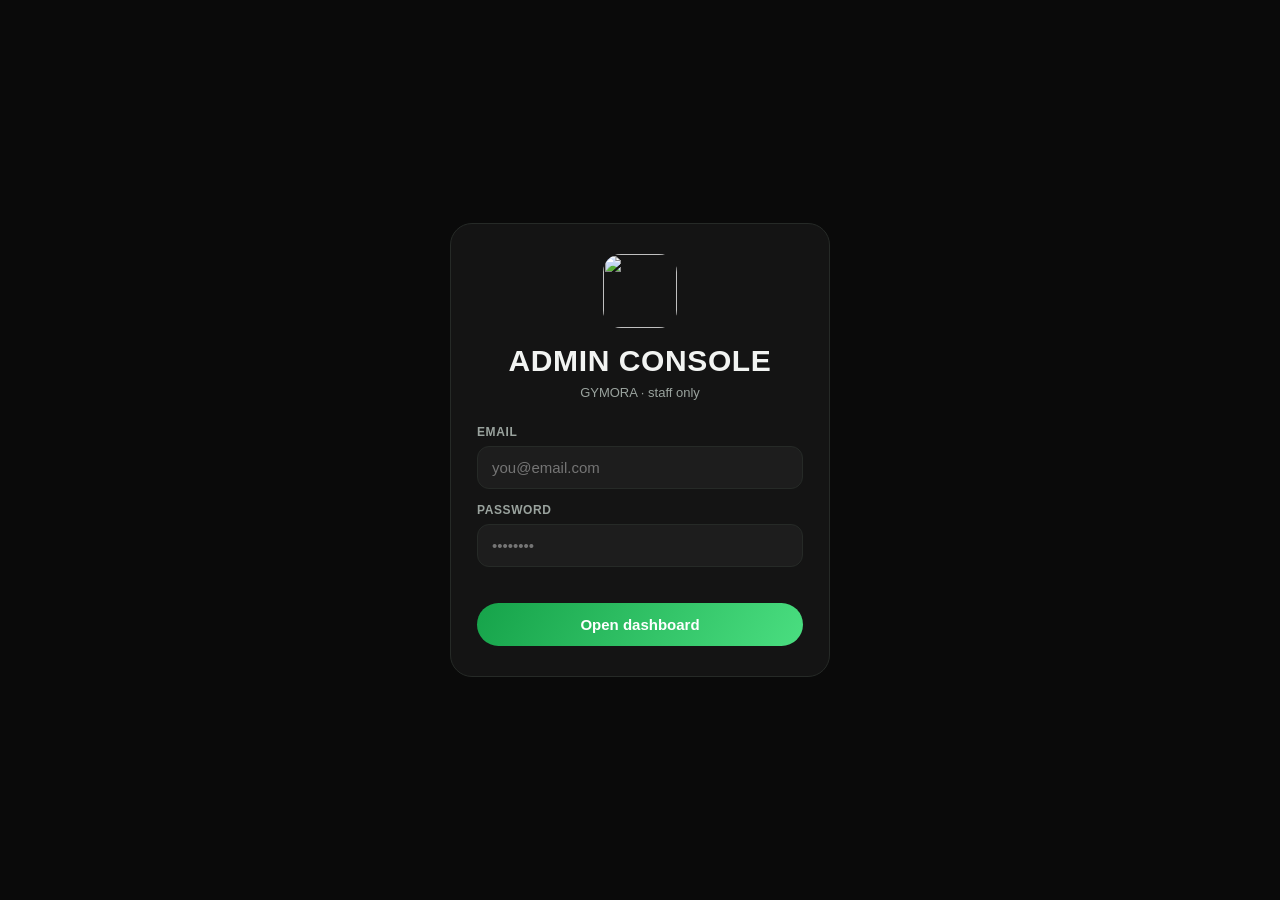
==== admin.html @ 9c0dd531 "Standalone admin console at /admin - New admin.html: dedicated login (email + password, admin accoun" ====
<!DOCTYPE html>
<html lang="en" dir="ltr">
<head>
  <meta charset="UTF-8" />
  <meta name="viewport" content="width=device-width, initial-scale=1.0, viewport-fit=cover" />
  <title>GYMORA — Admin</title>
  <meta name="theme-color" content="#0a0a0a" />
  <link rel="icon" type="image/png" href="icon-192.png" />
  <style>
    @font-face { font-family: "Barlow Condensed"; src: url("fonts/BarlowCondensed-Bold.ttf") format("truetype"); font-weight: 700; font-display: swap; }
    @font-face { font-family: "Barlow Condensed"; src: url("fonts/BarlowCondensed-SemiBold.ttf") format("truetype"); font-weight: 600; font-display: swap; }
    :root { color-scheme: dark; --accent: #22c55e; --bg: #0a0a0a; --surface: #141414; --surface-2: #1d1d1d; --text: #f2f4f2; --muted: #9aa39e; --border: #262a27; }
    * { box-sizing: border-box; margin: 0; padding: 0; }
    body { font-family: -apple-system, "Segoe UI", Roboto, Arial, sans-serif; background: var(--bg); color: var(--text); line-height: 1.5; }
    h1, h2, .brand-name, .tile .n { font-family: "Barlow Condensed", sans-serif; text-transform: uppercase; letter-spacing: .02em; }
    button { font-family: inherit; cursor: pointer; }

    /* ---- login ---- */
    #login { min-height: 100dvh; display: grid; place-items: center; padding: 20px; }
    .login-card { width: 100%; max-width: 380px; background: var(--surface); border: 1px solid var(--border); border-radius: 22px; padding: 30px 26px; text-align: center; }
    .login-card img { width: 74px; height: 74px; border-radius: 18px; margin-bottom: 10px; }
    .login-card h1 { font-size: 30px; font-weight: 700; }
    .login-card .sub { color: var(--muted); font-size: 13px; margin-bottom: 20px; }
    .login-card label { display: block; text-align: start; font-size: 12px; font-weight: 700; color: var(--muted); text-transform: uppercase; letter-spacing: .05em; margin: 12px 0 5px; }
    .login-card input { width: 100%; padding: 12px 14px; border-radius: 12px; border: 1px solid var(--border); background: var(--surface-2); color: var(--text); font-size: 15px; outline: none; }
    .login-card input:focus { border-color: var(--accent); }
    .err { color: #f87171; font-size: 13px; min-height: 18px; margin-top: 10px; }
    .btn { width: 100%; margin-top: 8px; padding: 13px; border: none; border-radius: 999px; background: linear-gradient(120deg, #16a34a, #4ade80); color: #fff; font-weight: 800; font-size: 15px; }
    .btn:active { transform: scale(.97); }

    /* ---- dashboard shell ---- */
    #dash { display: none; min-height: 100dvh; }
    .top { position: sticky; top: 0; z-index: 5; display: flex; align-items: center; gap: 12px; padding: 12px 18px; background: color-mix(in srgb, var(--surface) 85%, transparent); backdrop-filter: blur(14px); border-bottom: 1px solid var(--border); }
    .top img { width: 38px; height: 38px; border-radius: 10px; }
    .brand-name { font-size: 21px; font-weight: 700; letter-spacing: .08em; }
    .brand-name small { color: var(--accent); font-size: 13px; letter-spacing: .12em; margin-inline-start: 8px; }
    .top .who { margin-inline-start: auto; color: var(--muted); font-size: 13px; }
    .top .out { border: 1px solid var(--border); background: var(--surface-2); color: var(--text); border-radius: 999px; padding: 7px 14px; font-size: 13px; font-weight: 700; }
    .wrap { max-width: 1100px; margin: 0 auto; padding: 22px 18px 60px; }
    .src { font-size: 12px; color: var(--muted); margin-bottom: 16px; }
    .src b { color: var(--accent); }

    .tiles { display: grid; grid-template-columns: repeat(auto-fit, minmax(150px, 1fr)); gap: 12px; margin-bottom: 26px; }
    .tile { background: var(--surface); border: 1px solid var(--border); border-radius: 18px; padding: 16px; }
    .tile .n { font-size: 34px; font-weight: 700; color: var(--accent); line-height: 1.05; }
    .tile .l { font-size: 11.5px; color: var(--muted); text-transform: uppercase; letter-spacing: .06em; margin-top: 4px; }

    h2 { font-size: 22px; margin: 26px 0 12px; }
    .tablewrap { overflow-x: auto; border: 1px solid var(--border); border-radius: 16px; background: var(--surface); }
    table { width: 100%; border-collapse: collapse; font-size: 13.5px; min-width: 720px; }
    th, td { text-align: start; padding: 11px 14px; border-bottom: 1px solid var(--border); white-space: nowrap; }
    th { color: var(--muted); font-size: 11px; text-transform: uppercase; letter-spacing: .06em; }
    tr:last-child td { border-bottom: none; }
    .pill { display: inline-block; padding: 2px 10px; border-radius: 999px; font-size: 11.5px; font-weight: 700; }
    .pill.ok { background: color-mix(in srgb, var(--accent) 18%, transparent); color: var(--accent); }
    .pill.bad { background: rgba(244, 63, 94, .15); color: #f87171; }
    .pill.role { background: var(--surface-2); color: var(--text); border: 1px solid var(--border); }
    .act { border: 1px solid var(--border); background: var(--surface-2); color: var(--text); border-radius: 999px; padding: 5px 12px; font-size: 12px; font-weight: 700; margin-inline-end: 6px; }
    .act.danger { color: #f87171; border-color: rgba(244, 63, 94, .35); }
    .bars { display: flex; align-items: flex-end; gap: 8px; height: 90px; padding: 14px; background: var(--surface); border: 1px solid var(--border); border-radius: 16px; }
    .bar { flex: 1; background: linear-gradient(180deg, #4ade80, #16a34a); border-radius: 6px 6px 2px 2px; min-height: 3px; }
    .bar-l { text-align: center; font-size: 10px; color: var(--muted); margin-top: 4px; }
    .note { color: var(--muted); font-size: 13px; padding: 14px; }
  </style>
</head>
<body>

  <!-- ============ LOGIN ============ -->
  <section id="login">
    <form class="login-card" id="loginForm">
      <img src="logo-mark.png" alt="" />
      <h1>Admin Console</h1>
      <div class="sub">GYMORA · staff only</div>
      <label>Email</label>
      <input id="aEmail" type="email" autocomplete="username" placeholder="you@email.com" required />
      <label>Password</label>
      <input id="aPw" type="password" autocomplete="current-password" placeholder="••••••••" required />
      <div class="err" id="aErr"></div>
      <button class="btn" type="submit">Open dashboard</button>
    </form>
  </section>

  <!-- ============ DASHBOARD ============ -->
  <section id="dash">
    <header class="top">
      <img src="logo-mark.png" alt="" />
      <div class="brand-name">GYMORA <small>ADMIN</small></div>
      <div class="who" id="who"></div>
      <button class="out" id="signOut">Sign out</button>
    </header>
    <div class="wrap">
      <div class="src" id="srcNote"></div>
      <div class="tiles" id="tiles"></div>

      <h2>This week's check-ins</h2>
      <div class="bars" id="bars"></div>
      <div style="display:flex;gap:8px;padding:0 14px" id="barLabels"></div>

      <h2>Members</h2>
      <div class="tablewrap"><table id="usersTable"></table></div>

      <h2>Gyms</h2>
      <div class="tablewrap"><table id="gymsTable"></table></div>
    </div>
  </section>

  <script src="data.js"></script>
  <script>
  (function () {
    const API = "/api";
    const obf = (pw) => btoa(unescape(encodeURIComponent(pw)));
    const $ = (s) => document.querySelector(s);
    const esc = (s) => String(s == null ? "" : s).replace(/[&<>"']/g, c => ({ "&": "&amp;", "<": "&lt;", ">": "&gt;", '"': "&quot;", "'": "&#39;" }[c]));
    let mode = null;      // "cloud" | "local"
    let token = null;
    let meEmail = null;
    let rows = [];        // normalized users

    /* ---------- auth ---------- */
    async function cloudLogin(email, pw) {
      try {
        const r = await fetch(API + "/login", { method: "POST", headers: { "Content-Type": "application/json" }, body: JSON.stringify({ email, password: pw }) });
        if (!r.ok) return null;
        const d = await r.json();
        if (d && d.token && d.profile && d.profile.role === "admin") return d.token;
        return d && d.token ? "not-admin" : null;
      } catch (e) { return null; }
    }
    function localLogin(email, pw) {
      const users = JSON.parse(localStorage.getItem("fj_users") || "[]");
      const u = users.find(x => x.email === email);
      if (u && u.pw === obf(pw) && u.role === "admin") return true;
      if (u && u.pw === obf(pw)) return "not-admin";
      return false;
    }
    $("#loginForm").addEventListener("submit", async (e) => {
      e.preventDefault();
      const email = $("#aEmail").value.trim().toLowerCase(), pw = $("#aPw").value;
      $("#aErr").textContent = "";
      const c = await cloudLogin(email, pw);
      if (c && c !== "not-admin") { mode = "cloud"; token = c; meEmail = email; return open(); }
      const l = localLogin(email, pw);
      if (l === true) { mode = "local"; meEmail = email; return open(); }
      $("#aErr").textContent = (c === "not-admin" || l === "not-admin")
        ? "That account isn't an admin."
        : "Wrong email or password.";
    });
    $("#signOut").addEventListener("click", () => location.reload());

    /* ---------- data ---------- */
    async function loadUsers() {
      if (mode === "cloud") {
        try {
          const r = await fetch(API + "/admin/users", { headers: { Authorization: "Bearer " + token } });
          if (r.ok) { const d = await r.json(); return d.users || []; }
        } catch (e) {}
        mode = "local"; // cloud unreachable → fall back
      }
      return JSON.parse(localStorage.getItem("fj_users") || "[]").map(u => ({
        email: u.email, name: u.name, role: u.role || "user",
        points: u.points || 0, checkins: (u.checkinDates || []).length,
        checkinDates: u.checkinDates || [], banned: !!u.banned, createdAt: u.createdAt,
      }));
    }
    async function setBanned(email, banned) {
      if (mode === "cloud") {
        const r = await fetch(API + "/admin/users", { method: "PUT", headers: { "Content-Type": "application/json", Authorization: "Bearer " + token }, body: JSON.stringify({ email, banned }) });
        if (!r.ok) { alert((await r.json()).error || "Failed"); return; }
      } else {
        const users = JSON.parse(localStorage.getItem("fj_users") || "[]");
        const i = users.findIndex(x => x.email === email);
        if (i >= 0) { users[i].banned = banned; localStorage.setItem("fj_users", JSON.stringify(users)); }
      }
      open();
    }
    async function removeUser(email) {
      if (!confirm("Delete " + email + "? This can't be undone.")) return;
      if (mode === "cloud") {
        const r = await fetch(API + "/admin/users", { method: "DELETE", headers: { "Content-Type": "application/json", Authorization: "Bearer " + token }, body: JSON.stringify({ email }) });
        if (!r.ok) { alert((await r.json()).error || "Failed"); return; }
      } else {
        const users = JSON.parse(localStorage.getItem("fj_users") || "[]").filter(x => x.email !== email);
        localStorage.setItem("fj_users", JSON.stringify(users));
      }
      open();
    }

    /* ---------- render ---------- */
    const fmt = (ts) => ts ? new Date(ts).toLocaleDateString("en-US", { day: "numeric", month: "short", year: "numeric" }) : "—";
    function dayKey(d) { const x = new Date(d); return x.toISOString().slice(0, 10); }

    async function open() {
      $("#login").style.display = "none";
      $("#dash").style.display = "block";
      $("#who").textContent = meEmail;
      rows = await loadUsers();
      $("#srcNote").innerHTML = mode === "cloud"
        ? "Data source: <b>cloud</b> — all registered accounts across devices."
        : "Data source: <b>this device</b> — the backend wasn't reachable, showing accounts stored in this browser.";

      const totalCheckins = rows.reduce((s, u) => s + (u.checkins || 0), 0);
      const totalPoints = rows.reduce((s, u) => s + (u.points || 0), 0);
      const staff = rows.filter(u => u.role !== "user").length;
      $("#tiles").innerHTML = [
        [rows.length, "Total users"],
        [staff, "Staff accounts"],
        [totalCheckins, "Check-ins"],
        [totalPoints, "Points issued"],
        [GYMS.length, "Gyms listed"],
      ].map(([n, l]) => `<div class="tile"><div class="n">${n}</div><div class="l">${l}</div></div>`).join("");

      // last 7 days check-in bars
      const days = [...Array(7)].map((_, i) => dayKey(Date.now() - (6 - i) * 86400000));
      const counts = days.map(d => rows.reduce((s, u) => s + ((u.checkinDates || []).includes(d) ? 1 : 0), 0));
      const max = Math.max(1, ...counts);
      $("#bars").innerHTML = counts.map(c => `<div class="bar" style="height:${Math.round(c / max * 100)}%" title="${c}"></div>`).join("");
      $("#barLabels").innerHTML = days.map(d => `<div class="bar-l" style="flex:1">${new Date(d).toLocaleDateString("en-US", { weekday: "short" })}</div>`).join("");

      $("#usersTable").innerHTML = `
        <tr><th>Name</th><th>Email</th><th>Role</th><th>Points</th><th>Check-ins</th><th>Joined</th><th>Status</th><th></th></tr>` +
        (rows.length ? rows.map(u => `
        <tr>
          <td><b>${esc(u.name)}</b></td><td>${esc(u.email)}</td>
          <td><span class="pill role">${esc(u.role)}</span></td>
          <td>${u.points}</td><td>${u.checkins}</td><td>${fmt(u.createdAt)}</td>
          <td>${u.banned ? '<span class="pill bad">Banned</span>' : '<span class="pill ok">Active</span>'}</td>
          <td>
            ${u.email === meEmail ? "" : `
              <button class="act" data-ban="${esc(u.email)}" data-to="${u.banned ? 0 : 1}">${u.banned ? "Unban" : "Ban"}</button>
              <button class="act danger" data-del="${esc(u.email)}">Delete</button>`}
          </td>
        </tr>`).join("") : `<tr><td colspan="8" class="note">No accounts yet.</td></tr>`);

      $("#gymsTable").innerHTML = `
        <tr><th>Gym</th><th>Area</th><th>Rating</th><th>Reviews</th><th>From /mo</th><th>Access</th></tr>` +
        GYMS.map(g => `
        <tr>
          <td><b>${esc(g.name.en)}</b></td><td>${esc(g.area.en)}</td>
          <td>★ ${g.rating}</td><td>${g.reviews}</td>
          <td>${Math.min(...g.plans.map(p => Math.round(p.priceJOD / p.months)))} JD</td>
          <td>${esc(g.gender)}</td>
        </tr>`).join("");
    }

    document.addEventListener("click", (e) => {
      const ban = e.target.closest("[data-ban]");
      if (ban) return void setBanned(ban.dataset.ban, ban.dataset.to === "1");
      const del = e.target.closest("[data-del]");
      if (del) return void removeUser(del.dataset.del);
    });
  })();
  </script>
</body>
</html>
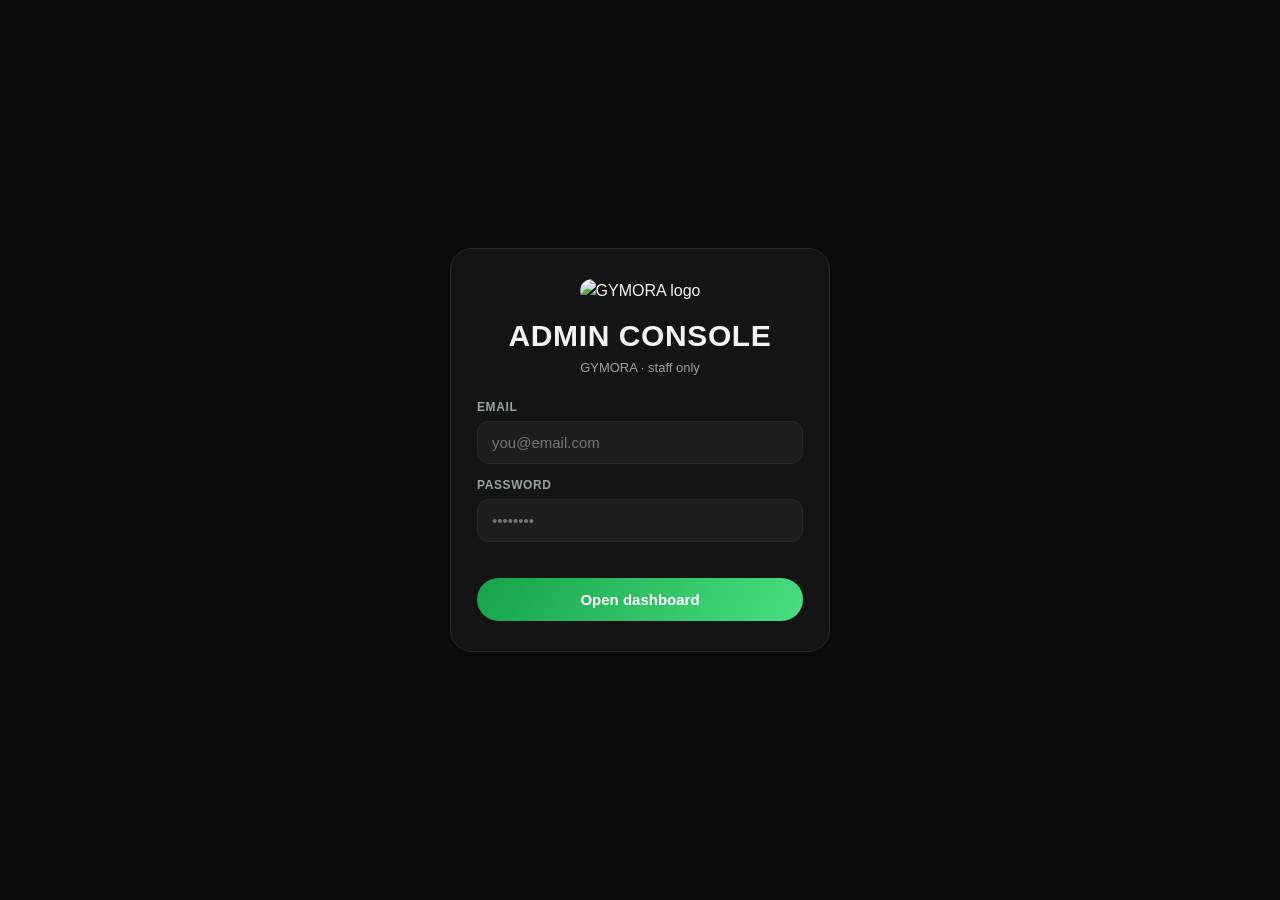
==== commit d0e8fc26: "Compliance sweep: policies, consent, honesty, accessibility, data rights Policies - Legal page now h" ====
--- a/admin.html
+++ b/admin.html
@@ -57,10 +57,100 @@
     .pill.role { background: var(--surface-2); color: var(--text); border: 1px solid var(--border); }
     .act { border: 1px solid var(--border); background: var(--surface-2); color: var(--text); border-radius: 999px; padding: 5px 12px; font-size: 12px; font-weight: 700; margin-inline-end: 6px; }
     .act.danger { color: #f87171; border-color: rgba(244, 63, 94, .35); }
+    .keybar { display: flex; gap: 8px; flex-wrap: wrap; margin-bottom: 4px; }
+    .keybar select { padding: 9px 12px; border-radius: 10px; border: 1px solid var(--border); background: var(--surface-2); color: var(--text); font-size: 14px; outline: none; }
+    .keybar select:focus { border-color: var(--accent); }
+    .keybar .act.primary { background: var(--accent); border-color: var(--accent); color: #fff; }
+    .keycode { font-family: ui-monospace, SFMono-Regular, Consolas, monospace; font-size: 12px; }
     .bars { display: flex; align-items: flex-end; gap: 8px; height: 90px; padding: 14px; background: var(--surface); border: 1px solid var(--border); border-radius: 16px; }
     .bar { flex: 1; background: linear-gradient(180deg, #4ade80, #16a34a); border-radius: 6px 6px 2px 2px; min-height: 3px; }
     .bar-l { text-align: center; font-size: 10px; color: var(--muted); margin-top: 4px; }
     .note { color: var(--muted); font-size: 13px; padding: 14px; }
+
+    /* ---- gym editor overlay ---- */
+    .h-actions { display: flex; align-items: center; gap: 10px; }
+    .h-actions h2 { margin: 26px 0 12px; }
+    .h-actions .act.primary { background: var(--accent); border-color: var(--accent); color: #fff; margin: 14px 0 0; }
+    #editorBack { position: fixed; inset: 0; z-index: 20; background: rgba(0, 0, 0, .65); display: none; overflow-y: auto; padding: 20px 14px 60px; }
+    #editorBack.open { display: block; }
+    .editor { max-width: 760px; margin: 0 auto; background: var(--surface); border: 1px solid var(--border); border-radius: 20px; padding: 22px; }
+    .editor h1 { font-size: 26px; margin-bottom: 14px; }
+    .editor h3 { font-size: 12px; text-transform: uppercase; letter-spacing: .08em; color: var(--accent); margin: 20px 0 8px; }
+    .fgrid { display: grid; grid-template-columns: repeat(auto-fit, minmax(200px, 1fr)); gap: 10px; }
+    .f label { display: block; font-size: 11px; font-weight: 700; color: var(--muted); text-transform: uppercase; letter-spacing: .05em; margin-bottom: 4px; }
+    .f input, .f select { width: 100%; padding: 9px 11px; border-radius: 10px; border: 1px solid var(--border); background: var(--surface-2); color: var(--text); font-size: 14px; outline: none; }
+    .f input:focus { border-color: var(--accent); }
+    .fac-grid { display: grid; grid-template-columns: repeat(auto-fit, minmax(150px, 1fr)); gap: 6px; }
+    .fac { display: flex; align-items: center; gap: 8px; font-size: 13px; background: var(--surface-2); border: 1px solid var(--border); border-radius: 10px; padding: 8px 10px; cursor: pointer; }
+    .fac input { accent-color: var(--accent); }
+    .rowlist .rowitem { display: grid; grid-template-columns: 1fr 1fr 1fr 84px 34px; gap: 8px; margin-bottom: 8px; align-items: center; }
+    .rowlist.two .rowitem { grid-template-columns: 1fr 1fr 34px; }
+    .rowitem input { width: 100%; padding: 8px 10px; border-radius: 10px; border: 1px solid var(--border); background: var(--surface-2); color: var(--text); font-size: 13px; }
+    .rowitem .rm { width: 34px; height: 34px; border-radius: 10px; border: 1px solid rgba(244,63,94,.35); background: none; color: #f87171; font-weight: 800; }
+    .addrow { border: 1px dashed var(--border); background: none; color: var(--accent); border-radius: 10px; padding: 7px 14px; font-size: 12.5px; font-weight: 700; }
+    .editor-foot { display: flex; gap: 10px; justify-content: flex-end; margin-top: 22px; }
+    .editor-foot .btn { width: auto; padding: 12px 26px; margin: 0; }
+    .editor-foot .ghost { background: var(--surface-2); border: 1px solid var(--border); color: var(--text); }
+    .eerr { color: #f87171; font-size: 13px; margin-top: 10px; text-align: end; }
+
+    /* ---- console tabs ---- */
+    .tabs-bar { display: flex; gap: 8px; flex-wrap: wrap; max-width: 1100px; margin: 0 auto; padding: 14px 18px 0; }
+    .tabbtn { border: 1px solid var(--border); background: var(--surface); color: var(--muted); border-radius: 999px; padding: 8px 16px; font-size: 13px; font-weight: 700; }
+    .tabbtn.on { background: var(--accent); border-color: var(--accent); color: #fff; }
+    .act.primary { background: var(--accent); border-color: var(--accent); color: #fff; }
+    .dbcard { display: flex; align-items: center; justify-content: space-between; gap: 14px; flex-wrap: wrap;
+      background: var(--surface); border: 1px solid var(--border); border-radius: 16px; padding: 16px; margin-bottom: 16px; }
+    .dbrow { display: flex; align-items: center; gap: 10px; }
+    .dblbl { font-family: "Barlow Condensed", sans-serif; text-transform: uppercase; letter-spacing: .04em; font-size: 20px; font-weight: 700; }
+    #dbBadge.mongo { background: color-mix(in srgb, var(--accent) 18%, transparent); color: var(--accent); }
+    #dbBadge.blobs { background: rgba(245, 158, 11, .16); color: #f59e0b; }
+
+    /* ---- announcements ---- */
+    .ann-form { display: grid; grid-template-columns: repeat(auto-fit, minmax(220px, 1fr)); gap: 12px; background: var(--surface); border: 1px solid var(--border); border-radius: 16px; padding: 16px; }
+    .ann-form input, .ann-form select, .ann-form textarea { width: 100%; padding: 9px 11px; border-radius: 10px; border: 1px solid var(--border); background: var(--surface-2); color: var(--text); font-size: 14px; font-family: inherit; outline: none; resize: vertical; }
+    .ann-form input:focus, .ann-form textarea:focus { border-color: var(--accent); }
+    .emoji-bar { display: flex; flex-wrap: wrap; gap: 4px; margin-top: 8px; }
+    .emoji-btn { border: 1px solid var(--border); background: var(--surface-2); border-radius: 9px; padding: 4px 7px; font-size: 18px; line-height: 1; cursor: pointer; transition: transform .1s, border-color .1s; }
+    .emoji-btn:hover { transform: scale(1.18); border-color: var(--accent); }
+    .emoji-btn:active { transform: scale(.9); }
+
+    /* ---- design studio ---- */
+    .ds-bar { display: flex; gap: 8px; align-items: center; flex-wrap: wrap; margin-bottom: 10px; }
+    .ds-sep { width: 1px; height: 22px; background: var(--border); }
+    .ds-sel { padding: 6px 10px; border-radius: 999px; border: 1px solid var(--border); background: var(--surface-2); color: var(--text); font-size: 12px; font-weight: 700; outline: none; }
+    .ds-status { font-size: 12.5px; color: var(--muted); margin-bottom: 12px; min-height: 18px; }
+    .ds-stage { display: grid; grid-template-columns: minmax(0, 1fr) 340px; gap: 14px; align-items: start; }
+    .ds-frame-wrap { width: 100%; max-width: 390px; height: 78vh; margin-inline: auto; border: 1px solid var(--border); border-radius: 18px; overflow: hidden; background: #000; transition: max-width .2s; }
+    #dsFrame { width: 100%; height: 100%; border: 0; display: block; }
+    .ds-panel { max-height: 78vh; overflow-y: auto; display: flex; flex-direction: column; gap: 12px; }
+    .ds-card { background: var(--surface); border: 1px solid var(--border); border-radius: 16px; padding: 14px; }
+    .ds-card h3 { font-family: inherit; text-transform: none; letter-spacing: 0; font-size: 14px; margin-bottom: 8px; }
+    .ds-hint { font-size: 12px; color: var(--muted); margin: 4px 0 10px; line-height: 1.45; }
+    .ds-row { display: flex; align-items: center; justify-content: space-between; gap: 10px; font-size: 12.5px; margin-bottom: 9px; }
+    .ds-row.col { flex-direction: column; align-items: stretch; gap: 5px; }
+    .ds-row > span { color: var(--muted); }
+    .ds-row input[type="color"] { width: 40px; height: 28px; border: 1px solid var(--border); border-radius: 8px; background: none; padding: 2px; cursor: pointer; }
+    .ds-row input[type="range"] { width: 150px; accent-color: var(--accent); }
+    .ds-row input[type="checkbox"] { width: 18px; height: 18px; accent-color: var(--accent); }
+    .ds-row input[type="number"], .ds-row select, .ds-row textarea { background: var(--surface-2); border: 1px solid var(--border); color: var(--text); border-radius: 9px; padding: 6px 8px; font-size: 12.5px; font-family: inherit; outline: none; }
+    .ds-row input[type="number"] { width: 72px; }
+    .ds-color, .ds-px { display: flex; align-items: center; gap: 5px; }
+    .ds-px i { font-size: 11px; color: var(--muted); font-style: normal; }
+    .ds-x { border: none; background: none; color: #f87171; font-size: 12px; padding: 0 2px; }
+    .ds-seg { display: flex; gap: 6px; margin-bottom: 8px; }
+    .ds-seg button { flex: 1; border: 1px solid var(--border); background: var(--surface-2); color: var(--muted); border-radius: 10px; padding: 7px 4px; font-size: 12px; font-weight: 700; }
+    .ds-seg button.on { background: var(--accent); border-color: var(--accent); color: #fff; }
+    .ds-presets { display: flex; gap: 8px; margin-bottom: 12px; }
+    .ds-preset { width: 28px; height: 28px; border-radius: 50%; border: 2px solid var(--border); }
+    .ds-sel-info { display: flex; align-items: center; justify-content: space-between; gap: 8px; font-size: 11px; color: var(--muted); margin-bottom: 10px; }
+    .ds-sel-info code { background: var(--surface-2); padding: 3px 7px; border-radius: 6px; max-width: 200px; overflow: hidden; text-overflow: ellipsis; white-space: nowrap; }
+    .ds-count { font-size: 11px; color: var(--muted); margin-top: 8px; }
+    #dsCss { width: 100%; background: var(--surface-2); border: 1px solid var(--border); color: var(--text); border-radius: 10px; padding: 8px; font-family: ui-monospace, Consolas, monospace; font-size: 12px; outline: none; }
+    @media (max-width: 900px) {
+      .ds-stage { grid-template-columns: 1fr; }
+      .ds-frame-wrap { height: 60vh; }
+      .ds-panel { max-height: none; }
+    }
   </style>
 </head>
 <body>
@@ -68,7 +158,7 @@
   <!-- ============ LOGIN ============ -->
   <section id="login">
     <form class="login-card" id="loginForm">
-      <img src="logo-mark.png" alt="" />
+      <img src="logo-mark.png" alt="GYMORA logo" />
       <h1>Admin Console</h1>
       <div class="sub">GYMORA · staff only</div>
       <label>Email</label>
@@ -83,13 +173,35 @@
   <!-- ============ DASHBOARD ============ -->
   <section id="dash">
     <header class="top">
-      <img src="logo-mark.png" alt="" />
+      <img src="logo-mark.png" alt="GYMORA logo" />
       <div class="brand-name">GYMORA <small>ADMIN</small></div>
       <div class="who" id="who"></div>
       <button class="out" id="signOut">Sign out</button>
     </header>
-    <div class="wrap">
+    <nav class="tabs-bar" id="tabsBar">
+      <button class="tabbtn on" data-tab="main">📊 Overview</button>
+      <button class="tabbtn" data-tab="notices">📣 Announcements</button>
+      <button class="tabbtn" data-tab="design">🎨 Design studio</button>
+    </nav>
+
+    <!-- ---- announcements console ---- -->
+    <div class="wrap" id="panelNotices" style="display:none"></div>
+
+    <!-- ---- visual design studio ---- -->
+    <div class="wrap" id="panelDesign" style="display:none;max-width:1400px"></div>
+
+    <div class="wrap" id="panelMain">
       <div class="src" id="srcNote"></div>
+
+      <div class="dbcard" id="dbCard">
+        <div style="min-width:0">
+          <div class="dbrow"><span class="dblbl">Database</span><span class="pill role" id="dbBadge">checking…</span></div>
+          <div class="note" id="dbHint" style="padding:6px 0 0">Where all accounts, messages, tickets and gyms are stored.</div>
+        </div>
+        <button class="act primary" id="migrateBtn" style="display:none;margin:0;white-space:nowrap">⤴ Copy existing data into MongoDB</button>
+      </div>
+      <div class="note" id="migrateMsg" style="display:none;padding:0 0 10px"></div>
+
       <div class="tiles" id="tiles"></div>
 
       <h2>This week's check-ins</h2>
@@ -99,12 +211,99 @@
       <h2>Members</h2>
       <div class="tablewrap"><table id="usersTable"></table></div>
 
-      <h2>Gyms</h2>
+      <h2>Access keys</h2>
+      <div class="note" style="padding:0 0 12px">One-time account keys, AES-128 secured. <b>Gym owner</b> keys can only be generated here; <b>coach</b> and <b>staff</b> keys can also be generated by the gym owner from their dashboard. Send the key to the person once — they enter it when creating their account, and it locks to their email.</div>
+      <div class="keybar">
+        <select id="kRole">
+          <option value="owner">🏢 Gym owner</option>
+          <option value="coach">🧑‍🏫 Coach</option>
+          <option value="staff">🪪 Gym staff</option>
+        </select>
+        <select id="kGym"></select>
+        <button class="act primary" id="kGen" style="margin:0">＋ Generate key</button>
+      </div>
+      <div class="note" id="kMsg" style="padding:10px 0;word-break:break-all"></div>
+      <div class="tablewrap"><table id="keysTable"></table></div>
+
+      <div class="h-actions">
+        <h2>Gyms</h2>
+        <button class="act primary" id="addGym">＋ Add gym</button>
+        <button class="act" id="seedGyms" style="display:none;margin:14px 0 0">Import the 8 sample gyms</button>
+      </div>
+      <div class="note" id="gymNote" style="display:none;padding:0 0 10px"></div>
       <div class="tablewrap"><table id="gymsTable"></table></div>
     </div>
   </section>
 
+  <!-- ============ GYM EDITOR ============ -->
+  <div id="editorBack">
+    <div class="editor">
+      <h1 id="edTitle">Edit gym</h1>
+
+      <h3>Basics</h3>
+      <div class="fgrid">
+        <div class="f"><label>Name (English)</label><input data-f="name.en"></div>
+        <div class="f"><label>Name (Arabic)</label><input data-f="name.ar" dir="rtl"></div>
+        <div class="f"><label>Area (English)</label><input data-f="area.en"></div>
+        <div class="f"><label>Area (Arabic)</label><input data-f="area.ar" dir="rtl"></div>
+        <div class="f"><label>Address (English)</label><input data-f="address.en"></div>
+        <div class="f"><label>Address (Arabic)</label><input data-f="address.ar" dir="rtl"></div>
+        <div class="f"><label>Phone</label><input data-f="phone" placeholder="+9626…"></div>
+        <div class="f"><label>WhatsApp</label><input data-f="whatsapp" placeholder="+9627…"></div>
+        <div class="f"><label>Rating (0–5)</label><input data-f="rating" type="number" step="0.1" min="0" max="5"></div>
+        <div class="f"><label>Reviews count</label><input data-f="reviews" type="number" min="0"></div>
+        <div class="f"><label>Access</label>
+          <select data-f="gender"><option value="mixed">Mixed</option><option value="women">Women only</option><option value="men">Men only</option></select></div>
+        <div class="f"><label>Minimum age</label><input data-f="minAge" type="number" min="10" max="30"></div>
+        <div class="f"><label>Card color</label>
+          <select data-f="gradient"><option value="g-a">Green</option><option value="g-b">Deep green</option><option value="g-c">Teal</option><option value="g-d">Lime</option><option value="g-e">Emerald</option><option value="g-f">Graphite</option></select></div>
+        <div class="f"><label>Open 24/7</label>
+          <select data-f="open247"><option value="">No</option><option value="1">Yes</option></select></div>
+      </div>
+
+      <h3>Location (for GPS check-in)</h3>
+      <div class="fgrid">
+        <div class="f"><label>Latitude</label><input data-f="loc.lat" type="number" step="0.0001" placeholder="31.95"></div>
+        <div class="f"><label>Longitude</label><input data-f="loc.lng" type="number" step="0.0001" placeholder="35.88"></div>
+      </div>
+
+      <h3>Hours</h3>
+      <div class="fgrid">
+        <div class="f"><label>Sat–Thu</label><input data-f="hours.weekdays" placeholder="6:00 AM – 11:00 PM"></div>
+        <div class="f"><label>Friday</label><input data-f="hours.friday" placeholder="10:00 AM – 10:00 PM"></div>
+      </div>
+
+      <h3>Pool</h3>
+      <div class="fgrid">
+        <div class="f"><label>Has a pool</label>
+          <select data-f="pool"><option value="">No</option><option value="1">Yes</option></select></div>
+        <div class="f"><label>Women's hours</label><input data-f="poolHours.women" placeholder="9:00 AM – 1:00 PM"></div>
+        <div class="f"><label>Men's hours</label><input data-f="poolHours.men" placeholder="2:00 PM – 10:00 PM"></div>
+      </div>
+
+      <h3>Facilities</h3>
+      <div class="fac-grid" id="facGrid"></div>
+
+      <h3>Trainers <button class="addrow" id="addTrainer" type="button">＋ add</button></h3>
+      <div class="rowlist" id="trainerRows" data-cols="name,specEn,specAr,price"></div>
+
+      <h3>Membership plans <button class="addrow" id="addPlan" type="button">＋ add</button></h3>
+      <div class="rowlist" id="planRows" data-cols="nameEn,nameAr,months,price"></div>
+
+      <h3>Offers <button class="addrow" id="addOffer" type="button">＋ add</button></h3>
+      <div class="rowlist two" id="offerRows"></div>
+
+      <div class="eerr" id="edErr"></div>
+      <div class="editor-foot">
+        <button class="btn ghost" id="edCancel" type="button">Cancel</button>
+        <button class="btn" id="edSave" type="button">Save gym</button>
+      </div>
+    </div>
+  </div>
+
   <script src="data.js"></script>
+  <script src="keys.js"></script>
+  <script src="admin-studio.js"></script>
   <script>
   (function () {
     const API = "/api";
@@ -173,26 +372,85 @@
       }
       open();
     }
-    async function removeUser(email) {
+    async function removeUser(email, btn) {
       if (!confirm("Delete " + email + "? This can't be undone.")) return;
+      // Instant feedback: hide the row right away and update the count,
+      // then delete on the server in the background. If the server
+      // refuses (e.g. "can't delete yourself") we put the row back.
+      const row = btn ? btn.closest("tr") : null;
+      const tile = document.querySelector("#tiles .tile .n");
+      if (row) row.style.display = "none";
+      if (tile) tile.textContent = Math.max(0, rows.length - 1);
+      const restore = (msg) => { if (row) row.style.display = ""; if (tile) tile.textContent = rows.length; if (msg) alert(msg); };
+
       if (mode === "cloud") {
-        const r = await fetch(API + "/admin/users", { method: "DELETE", headers: { "Content-Type": "application/json", Authorization: "Bearer " + token }, body: JSON.stringify({ email }) });
-        if (!r.ok) { alert((await r.json()).error || "Failed"); return; }
+        let r;
+        try {
+          r = await fetch(API + "/admin/users", { method: "DELETE", headers: { "Content-Type": "application/json", Authorization: "Bearer " + token }, body: JSON.stringify({ email }) });
+        } catch (e) { return restore("Couldn't reach the server — the account was not deleted."); }
+        if (!r.ok) { const d = await r.json().catch(() => ({})); return restore(d.error || "Delete failed."); }
       } else {
         const users = JSON.parse(localStorage.getItem("fj_users") || "[]").filter(x => x.email !== email);
         localStorage.setItem("fj_users", JSON.stringify(users));
       }
-      open();
+      // gone for good — drop it from the row and remove the element, no full reload
+      rows = rows.filter(x => x.email !== email);
+      if (row) row.remove();
+      if (tile) tile.textContent = rows.length;
     }
 
     /* ---------- render ---------- */
     const fmt = (ts) => ts ? new Date(ts).toLocaleDateString("en-US", { day: "numeric", month: "short", year: "numeric" }) : "—";
     function dayKey(d) { const x = new Date(d); return x.toISOString().slice(0, 10); }
+
+    /* ---------- console tabs ---------- */
+    $("#tabsBar").addEventListener("click", (e) => {
+      const b = e.target.closest("[data-tab]");
+      if (!b) return;
+      document.querySelectorAll(".tabbtn").forEach(x => x.classList.toggle("on", x === b));
+      $("#panelMain").style.display = b.dataset.tab === "main" ? "block" : "none";
+      $("#panelNotices").style.display = b.dataset.tab === "notices" ? "block" : "none";
+      $("#panelDesign").style.display = b.dataset.tab === "design" ? "block" : "none";
+      if (window.AdminStudio) AdminStudio.mount({ token, mode, email: meEmail });
+    });
+
+    /* ---------- database status + one-time migration ---------- */
+    async function refreshDbStatus() {
+      const badge = $("#dbBadge"), hint = $("#dbHint"), btn = $("#migrateBtn");
+      let storage = null;
+      try { const r = await fetch(API + "/health"); if (r.ok) storage = (await r.json()).storage; } catch (e) {}
+      if (storage === "mongodb") {
+        badge.textContent = "MongoDB"; badge.className = "pill role mongo";
+        hint.innerHTML = "Running on your MongoDB database. ✅";
+        if (mode === "cloud") btn.style.display = "";
+      } else if (storage === "netlify-blobs") {
+        badge.textContent = "Netlify Blobs (built-in)"; badge.className = "pill role blobs";
+        hint.innerHTML = "Set <b>MONGODB_URI</b> in Netlify and redeploy to switch to MongoDB.";
+        btn.style.display = "none";
+      } else {
+        badge.textContent = "unknown"; badge.className = "pill role";
+        hint.textContent = "Couldn't reach the backend.";
+        btn.style.display = "none";
+      }
+    }
+    $("#migrateBtn").addEventListener("click", async () => {
+      if (!confirm("Copy every account, message, ticket, gym and setting from the old storage into MongoDB? Safe to run more than once.")) return;
+      const msg = $("#migrateMsg");
+      msg.style.display = "block"; msg.textContent = "Copying…";
+      try {
+        const r = await fetch(API + "/admin/migrate", { method: "POST", headers: { "Content-Type": "application/json", Authorization: "Bearer " + token }, body: "{}" });
+        const d = await r.json();
+        if (!r.ok) { msg.textContent = d.error || "Migration failed."; return; }
+        const lines = Object.entries(d.copied || {}).map(([k, v]) => `${k.replace("gymora-", "")}: ${v}`).join(" · ");
+        msg.innerHTML = "✅ Copied into MongoDB — " + lines;
+      } catch (e) { msg.textContent = "Migration failed — is the backend reachable?"; }
+    });
 
     async function open() {
       $("#login").style.display = "none";
       $("#dash").style.display = "block";
       $("#who").textContent = meEmail;
+      refreshDbStatus();
       rows = await loadUsers();
       $("#srcNote").innerHTML = mode === "cloud"
         ? "Data source: <b>cloud</b> — all registered accounts across devices."
@@ -231,22 +489,227 @@
           </td>
         </tr>`).join("") : `<tr><td colspan="8" class="note">No accounts yet.</td></tr>`);
 
+      await renderGyms();
+    }
+
+    /* ---------- gyms: cloud list + editor ---------- */
+    let gymList = [];
+    let cloudGyms = false;
+    async function fetchGyms() {
+      try {
+        const r = await fetch(API + "/gyms");
+        if (r.ok) { const d = await r.json(); cloudGyms = true; return d.gyms || []; }
+      } catch (e) {}
+      cloudGyms = false;
+      return GYMS; // read-only defaults when the backend is unreachable
+    }
+    async function renderGyms() {
+      gymList = await fetchGyms();
+      const canEdit = cloudGyms && mode === "cloud";
+      $("#addGym").style.display = canEdit ? "" : "none";
+      $("#seedGyms").style.display = canEdit && gymList.length === 0 ? "" : "none";
+      const note = $("#gymNote");
+      if (!canEdit) { note.style.display = ""; note.textContent = "Gym editing needs the backend — showing the built-in list read-only."; }
+      else if (gymList.length === 0) { note.style.display = ""; note.textContent = "No gyms in the cloud yet. Import the samples to start from them, or add your first gym."; }
+      else note.style.display = "none";
       $("#gymsTable").innerHTML = `
-        <tr><th>Gym</th><th>Area</th><th>Rating</th><th>Reviews</th><th>From /mo</th><th>Access</th></tr>` +
-        GYMS.map(g => `
+        <tr><th>Gym</th><th>Area</th><th>Rating</th><th>From /mo</th><th>Access</th><th>Pool</th>${canEdit ? "<th></th>" : ""}</tr>` +
+        (gymList.length ? gymList.map(g => `
         <tr>
-          <td><b>${esc(g.name.en)}</b></td><td>${esc(g.area.en)}</td>
-          <td>★ ${g.rating}</td><td>${g.reviews}</td>
-          <td>${Math.min(...g.plans.map(p => Math.round(p.priceJOD / p.months)))} JD</td>
-          <td>${esc(g.gender)}</td>
-        </tr>`).join("");
-    }
+          <td><b>${esc(g.name.en)}</b></td><td>${esc((g.area || {}).en || "")}</td>
+          <td>★ ${g.rating ?? "—"}</td>
+          <td>${(g.plans || []).length ? Math.min(...g.plans.map(p => Math.round(p.priceJOD / (p.months || 1)))) + " JD" : "—"}</td>
+          <td>${esc(g.gender || "mixed")}</td><td>${g.pool ? "Yes" : "No"}</td>
+          ${canEdit ? `<td>
+            <button class="act" data-editgym="${esc(g.id)}">Edit</button>
+            <button class="act danger" data-delgym="${esc(g.id)}">Delete</button>
+          </td>` : ""}
+        </tr>`).join("") : `<tr><td colspan="7" class="note">No gyms.</td></tr>`);
+      await renderKeys();
+    }
+
+    /* ---------- access keys (AES-128): cloud + local fallback ---------- */
+    async function loadKeys() {
+      if (mode === "cloud") {
+        try {
+          const r = await fetch(API + "/keys", { headers: { Authorization: "Bearer " + token } });
+          if (r.ok) return (await r.json()).keys || [];
+        } catch (e) {}
+      }
+      return window.GymoraKeys ? await GymoraKeys.list() : [];
+    }
+    async function createKey(role, gymId) {
+      if (mode === "cloud") {
+        const r = await fetch(API + "/keys", { method: "POST", headers: { "Content-Type": "application/json", Authorization: "Bearer " + token }, body: JSON.stringify({ role, gymId }) }).catch(() => null);
+        if (r && r.ok) return (await r.json()).record;
+        if (r) { $("#kMsg").textContent = ((await r.json().catch(() => ({}))).error) || "Could not create the key."; return null; }
+      }
+      return window.GymoraKeys ? GymoraKeys.create(role, gymId, meEmail) : null;
+    }
+    async function revokeKey(key) {
+      if (mode === "cloud") {
+        const r = await fetch(API + "/keys", { method: "PUT", headers: { "Content-Type": "application/json", Authorization: "Bearer " + token }, body: JSON.stringify({ key }) }).catch(() => null);
+        if (!r || !r.ok) { if (r) return alert((await r.json().catch(() => ({}))).error || "Failed"); }
+        else return renderKeys();
+      }
+      if (window.GymoraKeys) await GymoraKeys.revoke(key);
+      renderKeys();
+    }
+    async function deleteKey(key) {
+      if (!confirm("Delete this key? If it hasn't been used yet, nobody will be able to sign up with it.")) return;
+      if (mode === "cloud") {
+        const r = await fetch(API + "/keys", { method: "DELETE", headers: { "Content-Type": "application/json", Authorization: "Bearer " + token }, body: JSON.stringify({ key }) }).catch(() => null);
+        if (!r || !r.ok) { if (r) return alert((await r.json().catch(() => ({}))).error || "Failed"); }
+        else return renderKeys();
+      }
+      if (window.GymoraKeys) await GymoraKeys.remove(key);
+      renderKeys();
+    }
+    function copyKey(key) {
+      if (navigator.clipboard && navigator.clipboard.writeText) {
+        navigator.clipboard.writeText(key).then(() => { $("#kMsg").textContent = "Key copied: " + key; }).catch(() => { $("#kMsg").textContent = "Copy this key: " + key; });
+      } else $("#kMsg").textContent = "Copy this key: " + key;
+    }
+    async function renderKeys() {
+      $("#kGym").innerHTML = gymList.map(g => `<option value="${esc(g.id)}">${esc(g.name.en)}</option>`).join("");
+      const gymName = (id) => { const g = gymList.find(x => x.id === id); return g ? g.name.en : "—"; };
+      const keys = await loadKeys();
+      $("#keysTable").innerHTML = `
+        <tr><th>Key</th><th>For</th><th>Gym</th><th>Issued by</th><th>Created</th><th>Status</th><th></th></tr>` +
+        (keys.length ? keys.map(k => `
+        <tr>
+          <td class="keycode">${esc(k.key)}</td>
+          <td><span class="pill role">${esc(k.role)}</span></td>
+          <td>${esc(gymName(k.gymId))}</td>
+          <td>${esc(k.issuedBy || "—")}</td>
+          <td>${fmt(k.createdAt)}</td>
+          <td>${k.revoked ? '<span class="pill bad">Revoked</span>' : k.usedBy ? `<span class="pill role">Used · ${esc(k.usedBy)}</span>` : '<span class="pill ok">Available</span>'}</td>
+          <td>
+            ${!k.usedBy && !k.revoked ? `
+              <button class="act" data-copykey="${esc(k.key)}">Copy</button>
+              <button class="act" data-revokekey="${esc(k.key)}">Revoke</button>` : ""}
+            <button class="act danger" data-delkey="${esc(k.key)}">Delete</button>
+          </td>
+        </tr>`).join("") : `<tr><td colspan="7" class="note">No access keys yet. Generate one and send it to the gym owner, coach, or staff member.</td></tr>`);
+    }
+    $("#kGen").addEventListener("click", async () => {
+      const rec = await createKey($("#kRole").value, $("#kGym").value || null);
+      if (!rec) return;
+      $("#kMsg").innerHTML = `New ${esc(rec.role)} key — send it once: <b class="keycode">${esc(rec.key)}</b>`;
+      copyKey(rec.key);
+      renderKeys();
+    });
+
+    /* ----- editor helpers ----- */
+    const getPath = (o, p) => p.split(".").reduce((a, k) => (a == null ? a : a[k]), o);
+    const setPath = (o, p, v) => { const ks = p.split("."); let c = o; ks.slice(0, -1).forEach(k => { c[k] = c[k] || {}; c = c[k]; }); c[ks[ks.length - 1]] = v; };
+    const NUMS = ["rating", "reviews", "minAge", "loc.lat", "loc.lng"];
+
+    function rowHTML(kind, vals = {}) {
+      if (kind === "offer") return `<div class="rowitem"><input data-r="en" placeholder="Offer (English)" value="${esc(vals.en || "")}"><input data-r="ar" dir="rtl" placeholder="العرض (عربي)" value="${esc(vals.ar || "")}"><button class="rm" type="button">✕</button></div>`;
+      if (kind === "trainer") return `<div class="rowitem"><input data-r="name" placeholder="Trainer name" value="${esc(vals.name || "")}"><input data-r="specEn" placeholder="Specialty (EN)" value="${esc((vals.specialty || {}).en || "")}"><input data-r="specAr" dir="rtl" placeholder="التخصص (عربي)" value="${esc((vals.specialty || {}).ar || "")}"><input data-r="price" type="number" placeholder="JD" value="${vals.price ?? ""}"><button class="rm" type="button">✕</button></div>`;
+      return `<div class="rowitem"><input data-r="nameEn" placeholder="Plan (EN), e.g. Monthly" value="${esc((vals.name || {}).en || "")}"><input data-r="nameAr" dir="rtl" placeholder="الباقة (عربي)" value="${esc((vals.name || {}).ar || "")}"><input data-r="months" type="number" placeholder="Months" value="${vals.months ?? ""}"><input data-r="price" type="number" placeholder="Total JD" value="${vals.priceJOD ?? ""}"><button class="rm" type="button">✕</button></div>`;
+    }
+
+    let editingId = null;
+    function openEditor(g) {
+      editingId = g ? g.id : null;
+      $("#edTitle").textContent = g ? "Edit gym — " + (g.name || {}).en : "Add a gym";
+      $("#edErr").textContent = "";
+      document.querySelectorAll("#editorBack [data-f]").forEach(el => {
+        const v = g ? getPath(g, el.dataset.f) : null;
+        if (el.dataset.f === "pool" || el.dataset.f === "open247") el.value = v ? "1" : "";
+        else el.value = v ?? "";
+      });
+      $("#facGrid").innerHTML = Object.keys(FACILITIES).map(k =>
+        `<label class="fac"><input type="checkbox" data-fac="${k}" ${g && (g.facilities || []).includes(k) ? "checked" : ""}> ${FACILITIES[k].en}</label>`).join("");
+      $("#trainerRows").innerHTML = ((g && g.trainers) || []).map(tr => rowHTML("trainer", tr)).join("");
+      $("#planRows").innerHTML = ((g && g.plans) || []).map(p => rowHTML("plan", p)).join("");
+      $("#offerRows").innerHTML = ((g && g.offers) || []).map(o => rowHTML("offer", o)).join("");
+      $("#editorBack").classList.add("open");
+    }
+    function collectRows(sel, build) {
+      return [...document.querySelectorAll(sel + " .rowitem")].map(row => {
+        const v = {}; row.querySelectorAll("[data-r]").forEach(i => v[i.dataset.r] = i.value.trim());
+        return build(v);
+      }).filter(Boolean);
+    }
+    function collectGym() {
+      const g = editingId ? JSON.parse(JSON.stringify(gymList.find(x => x.id === editingId) || {})) : {};
+      document.querySelectorAll("#editorBack [data-f]").forEach(el => {
+        const f = el.dataset.f;
+        let v = el.value.trim();
+        if (f === "pool" || f === "open247") v = el.value === "1";
+        else if (NUMS.includes(f)) v = v === "" ? null : Number(v);
+        setPath(g, f, v);
+      });
+      if (g.loc && (g.loc.lat == null || g.loc.lng == null)) delete g.loc;
+      g.facilities = [...document.querySelectorAll("#facGrid [data-fac]:checked")].map(i => i.dataset.fac);
+      g.trainers = collectRows("#trainerRows", v => v.name ? { name: v.name, specialty: { en: v.specEn, ar: v.specAr || v.specEn }, price: Number(v.price) || 0 } : null);
+      g.plans = collectRows("#planRows", v => v.nameEn ? { name: { en: v.nameEn, ar: v.nameAr || v.nameEn }, months: Number(v.months) || 1, priceJOD: Number(v.price) || 0 } : null);
+      g.offers = collectRows("#offerRows", v => v.en ? { en: v.en, ar: v.ar || v.en } : null);
+      if (!g.name || !g.name.en) return null;
+      if (!g.name.ar) g.name.ar = g.name.en;
+      ["area", "address"].forEach(k => { g[k] = g[k] || {}; g[k].en = g[k].en || ""; g[k].ar = g[k].ar || g[k].en; });
+      g.rating = g.rating ?? 4.5; g.reviews = g.reviews ?? 0; g.minAge = g.minAge ?? 16;
+      g.gender = g.gender || "mixed"; g.gradient = g.gradient || "g-a";
+      g.hours = g.hours || {}; g.poolHours = g.poolHours || {};
+      return g;
+    }
+    async function saveGym() {
+      const g = collectGym();
+      if (!g) return $("#edErr").textContent = "The gym needs at least an English name.";
+      const r = await fetch(API + "/admin/gyms", {
+        method: editingId ? "PUT" : "POST",
+        headers: { "Content-Type": "application/json", Authorization: "Bearer " + token },
+        body: JSON.stringify({ gym: g }),
+      }).catch(() => null);
+      if (!r || !r.ok) return $("#edErr").textContent = r ? ((await r.json()).error || "Save failed") : "Backend unreachable";
+      $("#editorBack").classList.remove("open");
+      renderGyms();
+    }
+    async function deleteGym(id) {
+      const g = gymList.find(x => x.id === id);
+      if (!confirm(`Delete ${g ? g.name.en : id}? Members will no longer see it.`)) return;
+      const r = await fetch(API + "/admin/gyms", {
+        method: "DELETE",
+        headers: { "Content-Type": "application/json", Authorization: "Bearer " + token },
+        body: JSON.stringify({ id }),
+      }).catch(() => null);
+      if (!r || !r.ok) return alert("Delete failed");
+      renderGyms();
+    }
+    $("#addGym").addEventListener("click", () => openEditor(null));
+    $("#seedGyms").addEventListener("click", async () => {
+      const r = await fetch(API + "/admin/gyms", {
+        method: "POST",
+        headers: { "Content-Type": "application/json", Authorization: "Bearer " + token },
+        body: JSON.stringify({ seed: GYMS }),
+      }).catch(() => null);
+      if (r && r.ok) renderGyms(); else alert("Import failed");
+    });
+    $("#edCancel").addEventListener("click", () => $("#editorBack").classList.remove("open"));
+    $("#edSave").addEventListener("click", saveGym);
+    $("#addTrainer").addEventListener("click", () => $("#trainerRows").insertAdjacentHTML("beforeend", rowHTML("trainer")));
+    $("#addPlan").addEventListener("click", () => $("#planRows").insertAdjacentHTML("beforeend", rowHTML("plan")));
+    $("#addOffer").addEventListener("click", () => $("#offerRows").insertAdjacentHTML("beforeend", rowHTML("offer")));
+    $("#editorBack").addEventListener("click", (e) => { if (e.target.classList.contains("rm")) e.target.closest(".rowitem").remove(); });
 
     document.addEventListener("click", (e) => {
       const ban = e.target.closest("[data-ban]");
       if (ban) return void setBanned(ban.dataset.ban, ban.dataset.to === "1");
       const del = e.target.closest("[data-del]");
-      if (del) return void removeUser(del.dataset.del);
+      if (del) return void removeUser(del.dataset.del, del);
+      const eg = e.target.closest("[data-editgym]");
+      if (eg) return openEditor(gymList.find(x => x.id === eg.dataset.editgym));
+      const dg = e.target.closest("[data-delgym]");
+      if (dg) return void deleteGym(dg.dataset.delgym);
+      const cp = e.target.closest("[data-copykey]");
+      if (cp) return copyKey(cp.dataset.copykey);
+      const rv = e.target.closest("[data-revokekey]");
+      if (rv) return void revokeKey(rv.dataset.revokekey);
+      const dk = e.target.closest("[data-delkey]");
+      if (dk) return void deleteKey(dk.dataset.delkey);
     });
   })();
   </script>
